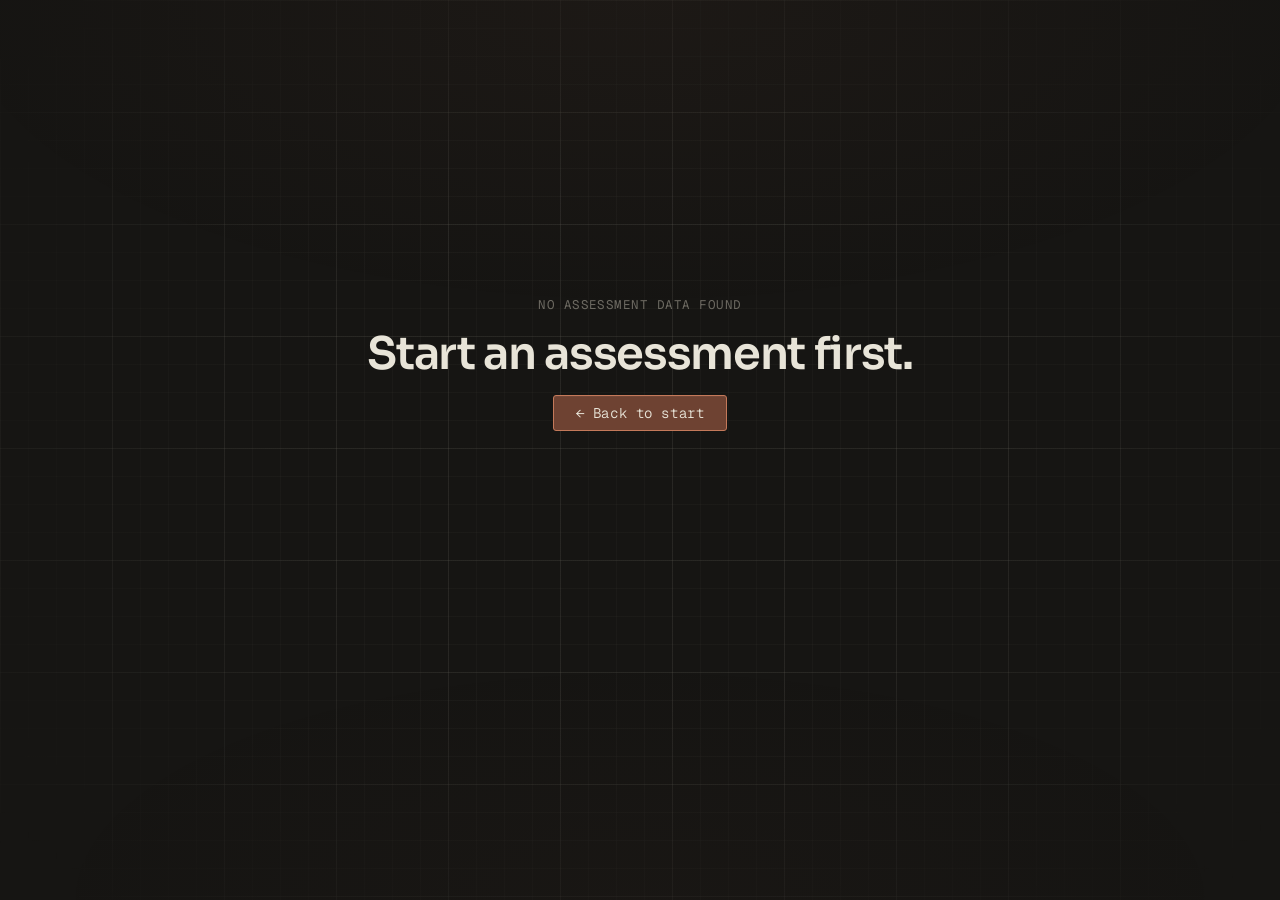
==== results.html @ 07648bc7 "Initial commit — intelligence test app 18 interactive question types across visual reasoning, memory" ====
<!doctype html>
<html lang="en">
<head>
  <meta charset="utf-8" />
  <meta name="viewport" content="width=device-width, initial-scale=1, viewport-fit=cover" />
  <title>Results · Cognitive Assessment</title>
  <meta name="color-scheme" content="dark" />
  <link rel="icon" href="data:image/svg+xml,%3Csvg xmlns='http://www.w3.org/2000/svg' viewBox='0 0 24 24'%3E%3Ccircle cx='12' cy='12' r='10' fill='none' stroke='%23c4795a' stroke-width='2'/%3E%3Ccircle cx='12' cy='12' r='3' fill='%23c4795a'/%3E%3C/svg%3E" />

  <link rel="preconnect" href="https://fonts.googleapis.com" />
  <link rel="preconnect" href="https://fonts.gstatic.com" crossorigin />
  <link rel="stylesheet" href="https://fonts.googleapis.com/css2?family=Sora:wght@300;400;500;600;700&family=Geist+Mono:wght@400;500&display=swap" />

  <script>
    (function(){
      const v = Date.now();
      ["css/tokens.css","css/base.css","css/components.css","css/test.css"].forEach(href => {
        const link = document.createElement("link");
        link.rel = "stylesheet";
        link.href = href + "?v=" + v;
        document.head.appendChild(link);
      });
    })();
  </script>
</head>
<body>
  <main class="results" id="results">
    <!-- populated by results.js -->
  </main>
  <script type="module">
    /* Cache-bust: inline bootstrap re-imports fresh module on each load */
    const m = await import('./js/results.js?v=' + Date.now());
  </script>
</body>
</html>
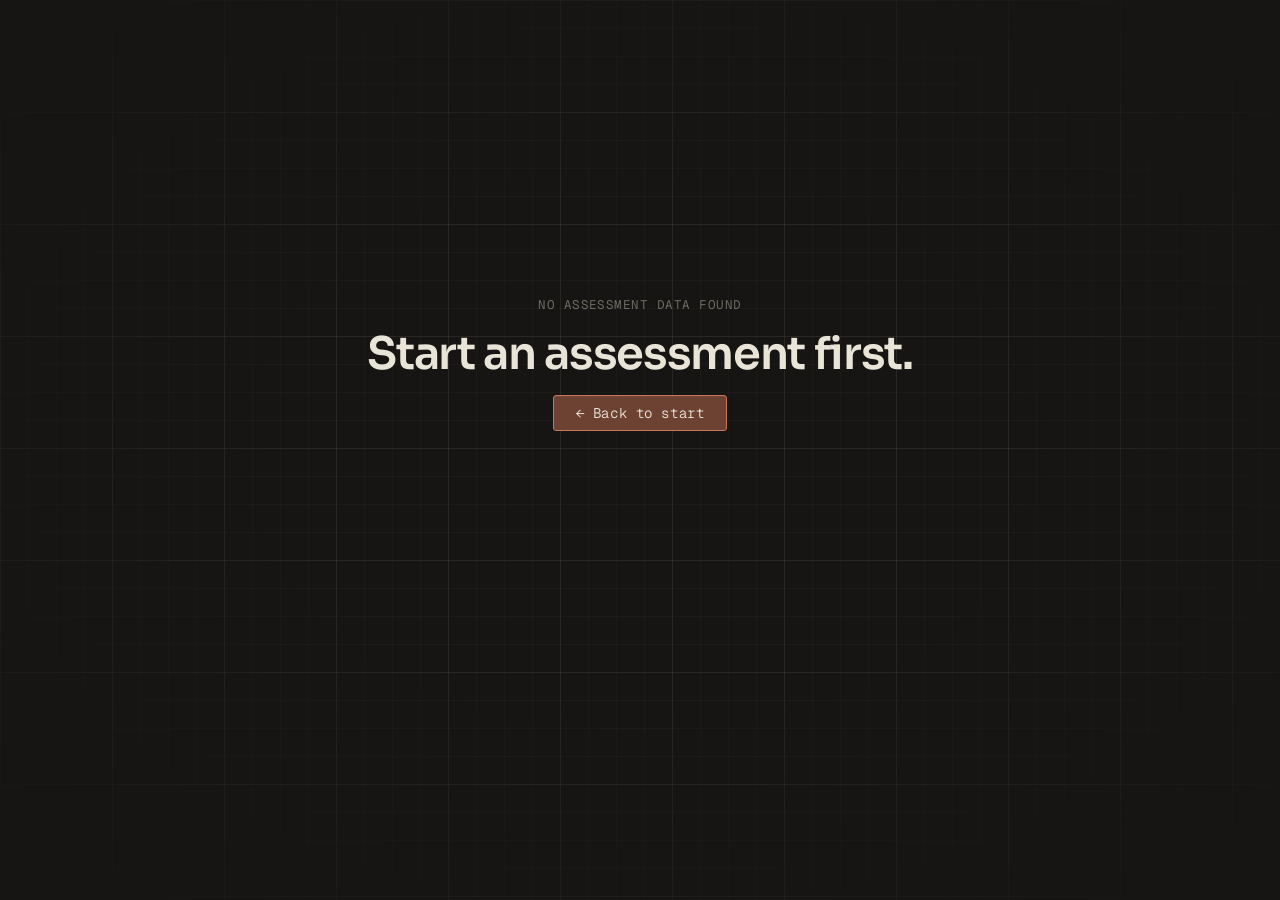
==== commit e7e3fa75: "20 questions, 60s timer, smooth tint, deeper AI, mobile polish, calc fix Test expansion  • 4 new que" ====
--- a/results.html
+++ b/results.html
@@ -5,6 +5,7 @@
   <meta name="viewport" content="width=device-width, initial-scale=1, viewport-fit=cover" />
   <title>Results · Cognitive Assessment</title>
   <meta name="color-scheme" content="dark" />
+  <style>html, body { overflow: hidden; height: 100%; }</style>
   <link rel="icon" href="data:image/svg+xml,%3Csvg xmlns='http://www.w3.org/2000/svg' viewBox='0 0 24 24'%3E%3Ccircle cx='12' cy='12' r='10' fill='none' stroke='%23c4795a' stroke-width='2'/%3E%3Ccircle cx='12' cy='12' r='3' fill='%23c4795a'/%3E%3C/svg%3E" />
 
   <link rel="preconnect" href="https://fonts.googleapis.com" />
